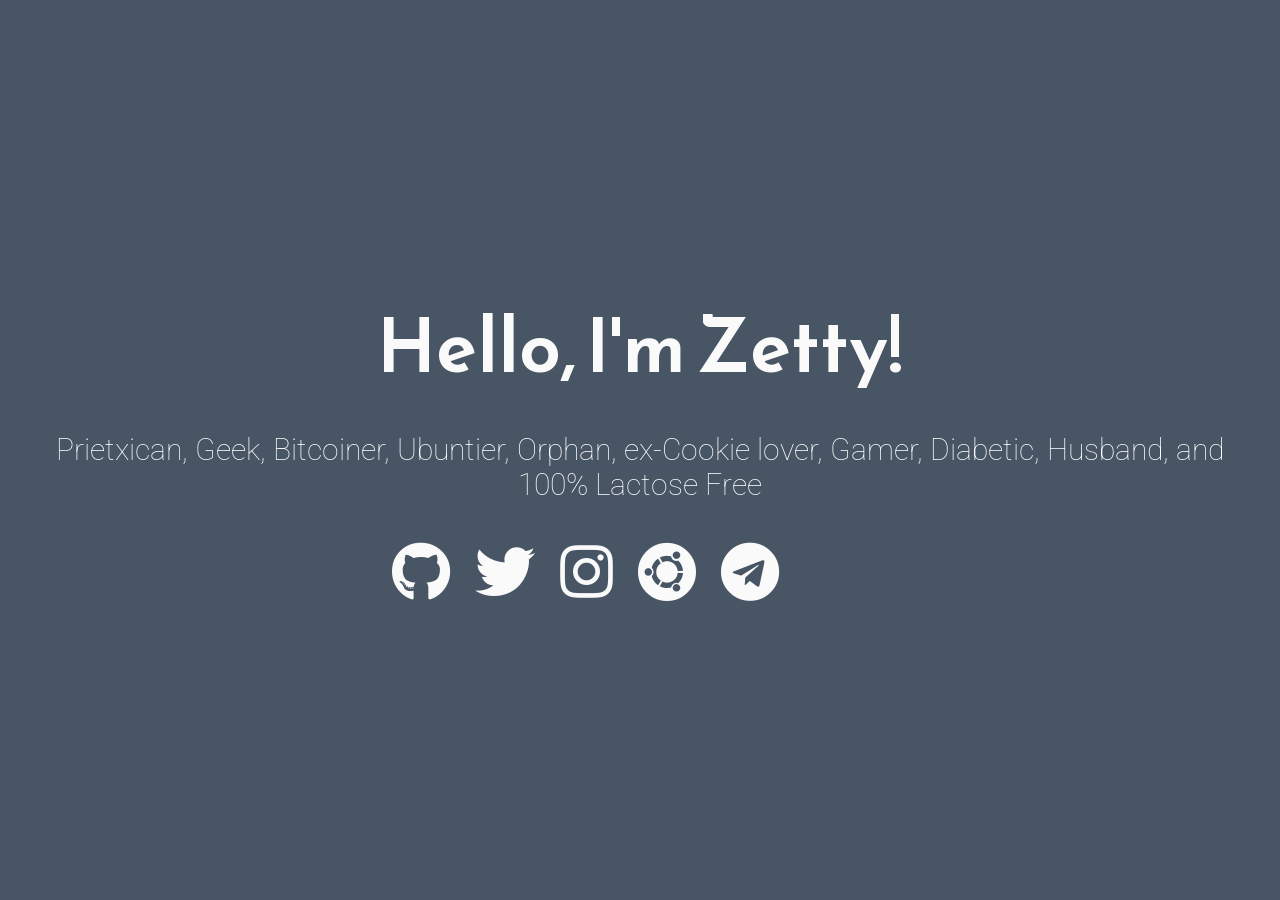
==== index.html @ e0d14dcd "Update index.html" ====
<!DOCTYPE html>
<html>
<head>
	<meta charset="utf-8">
	<meta http-equiv="X-UA-Compatible" content="IE=edge">
	<meta name="viewport" content="width=device-width, initial-scale=1.0">

	<title>The ONeZetty | Awesome Cyberpunk</title>

	<link rel="icon" href="favicon.ico" type="image/png" />

	<link href="https://fonts.googleapis.com/css?family=Reem+Kufi|Roboto:300" rel="stylesheet">
	<link href="https://use.fontawesome.com/releases/v5.13.1/css/all.css" rel="stylesheet">
	<link rel="stylesheet" href="css/reset.css">
	<link rel="stylesheet" href="css/styles.css">
	<!-- <link rel="stylesheet" href="css/themes/indigo-white.css"> -->
	<!-- <link rel="stylesheet" href="css/themes/green-white.css"> -->
	<!-- <link rel="stylesheet" href="css/themes/red-white.css"> -->
	<link rel="stylesheet" href="css/themes/grey-white.css">
	<!-- <link rel="stylesheet" href="css/themes/white-indigo.css"> -->
	<!-- <link rel="stylesheet" href="css/themes/white-blue.css"> -->
	<!-- <link rel="stylesheet" href="css/themes/white-grey.css"> -->
	<!-- <link rel="stylesheet" href="css/themes/white-red.css"> -->
	<!-- <link rel="stylesheet" href="css/themes/yellow-black.css"> -->
</head>
<body>
	<main>
		<div class="intro">Hello, I'm Zetty!</div>
		<div class="tagline">Prietxican, Geek, Bitcoiner, Ubuntier, Orphan, ex-Cookie lover, Gamer, Diabetic, Husband, and 100% Lactose Free </div>
		<!-- Find your icons from here - https://fontawesome.com/icons?d=gallery&s=brands -->
		<div class="icons-social">
			<a target="_blank" href="https://github.com/onezetty">
        <i class="fab fa-github" aria-hidden="true" title="Github"></i>
        <span class="sr-only">Github</span>
      </a>
      <a target="_blank" href="https://twitter.com/OneZetty">
        <i class="fab fa-twitter" aria-hidden="true" title="Twitter"></i>
        <span class="sr-only">Twitter</span>
      </a>
      <a target="_blank" href="https://www.instagram.com/onezetty/">
        <i class="fab fa-instagram" aria-hidden="true" title="Instagram"></i>
        <span class="sr-only">Instagram</span>
      </a>
      <a target="_blank" href="https://askubuntu.com/users/233996/onezetty">
        <i class="fab fa-ubuntu" aria-hidden="true" title="AskUbuntu"></i>
        <span class="sr-only">AskUbuntu</span>
      </a>
      <a target="_blank" href="https://t.me/onezetty">
        <i class="fab fa-telegram" aria-hidden="true" title="AskUbuntu"></i>
        <span class="sr-only">Telegram</span>
      </a>	
     <a target="_blank" href="mailto:contacto@onezetty.com">
       <i class="fab fa-circle-envelope" aria-hidden="true" title="Email"></i>
       <span class="sr-only">Email</span>
     </a>
         <a target="_blank" href="https://ko-fi.com/onezetty">
       <i class="fab fa-mug-hot" aria-hidden="true" title="Ko-fi"></i>
       <span class="sr-only">Ko-fi</span>
     </a>
    </div>
	</main>
</body>
</html>
---- css/styles.css ----
/* Typography */

html {
	font-family: 'Roboto', sans-serif;
}

@media (min-width: 576px) {
	html {
		font-size: 14px;
	}
}

@media (min-width: 768px) {
	html {
		font-size: 16px;
	}
}

@media (min-width: 992px) {
	html {
		font-size: 18px;
	}
}

@media (min-width: 1200px) {
	html {
		font-size: 20px;
	}
}

.icons-social i {
	font-size: 3em;
}

/* Custom Styles */

main {
	display: flex;
	flex-direction: column;
	min-height: 100vh;
	justify-content: center;
	padding: 0 30px;
	text-align: center;
}

main > .intro {
	font-family: 'Reem Kufi', sans-serif;
	font-size: 3.75em;
	font-weight: 600;
}

main > .tagline {
	font-size: 1.5rem;
	margin: 1.5rem 0;
	font-weight: 100;
}

.icons-social i {
	padding: 10px;
}

.icons-social a {
  text-decoration: none;
}

.devto {
	margin-bottom: -0.20rem;
}

.devto svg {
	margin-bottom: -0.20rem;
	margin-left: 0.675rem;;
	width: 2.65rem;
	height: 2.65rem;
}
---- css/themes/indigo-white.css ----
/* Theme */

main {
	background: #303F9F;
	color: #FAFAFA;
}

.icons-social a {
	color: #FAFAFA;
}

.icons-social a svg path{
	fill: #FAFAFA;
}
---- css/themes/green-white.css ----
/* Theme */

main {
	background: #43A047;
	color: #FAFAFA;
}

.icons-social a {
	color: #FAFAFA;
}

.icons-social a svg path{
	fill: #FAFAFA;
}
---- css/themes/red-white.css ----
/* Theme */

main {
	background: #AF3D4E;
	color: #FAFAFA;
}

.icons-social a {
	color: #FAFAFA;
}

.icons-social a svg path{
	fill: #FAFAFA;
}
---- css/themes/grey-white.css ----
/* Theme */

main {
	background: #485564;
	color: #FAFAFA;
}

.icons-social a {
	color: #FAFAFA;
}

.icons-social a svg path{
	fill: #FAFAFA;
}
---- css/themes/white-indigo.css ----
/* Theme */

main {
	background: #E8EAF6;
	color: #303F9F;
}

.icons-social a {
	color: #303F9F;
}

.icons-social a svg path{
	fill: #303F9F;
}
---- css/themes/white-blue.css ----
/* Theme */

main {
	background: #FAFAFA;
	color: #0277BD;
}

.icons-social a {
	color: #0277BD;
}

.icons-social a svg path{
	fill: #0277BD;
}
---- css/themes/white-grey.css ----
/* Theme */

main {
	background: #EDEDED;
	color: #4B5658;
}

.icons-social a {
	color: #4B5658;
}

.icons-social a svg path{
	fill: #4B5658;
}
---- css/themes/white-red.css ----
/* Theme */

main {
	background: #EDEDED;
	color: #AF3D4E;
}

.icons-social a {
	color: #AF3D4E;
}

.icons-social a svg path{
	fill: #AF3D4E;
}
---- css/themes/yellow-black.css ----
/* Theme */

main {
	background: #FFEB3B;
	color: #1E1E1E;
}

.icons-social a {
	color: #1E1E1E;
}

.icons-social a svg path{
	fill: #1E1E1E;
}
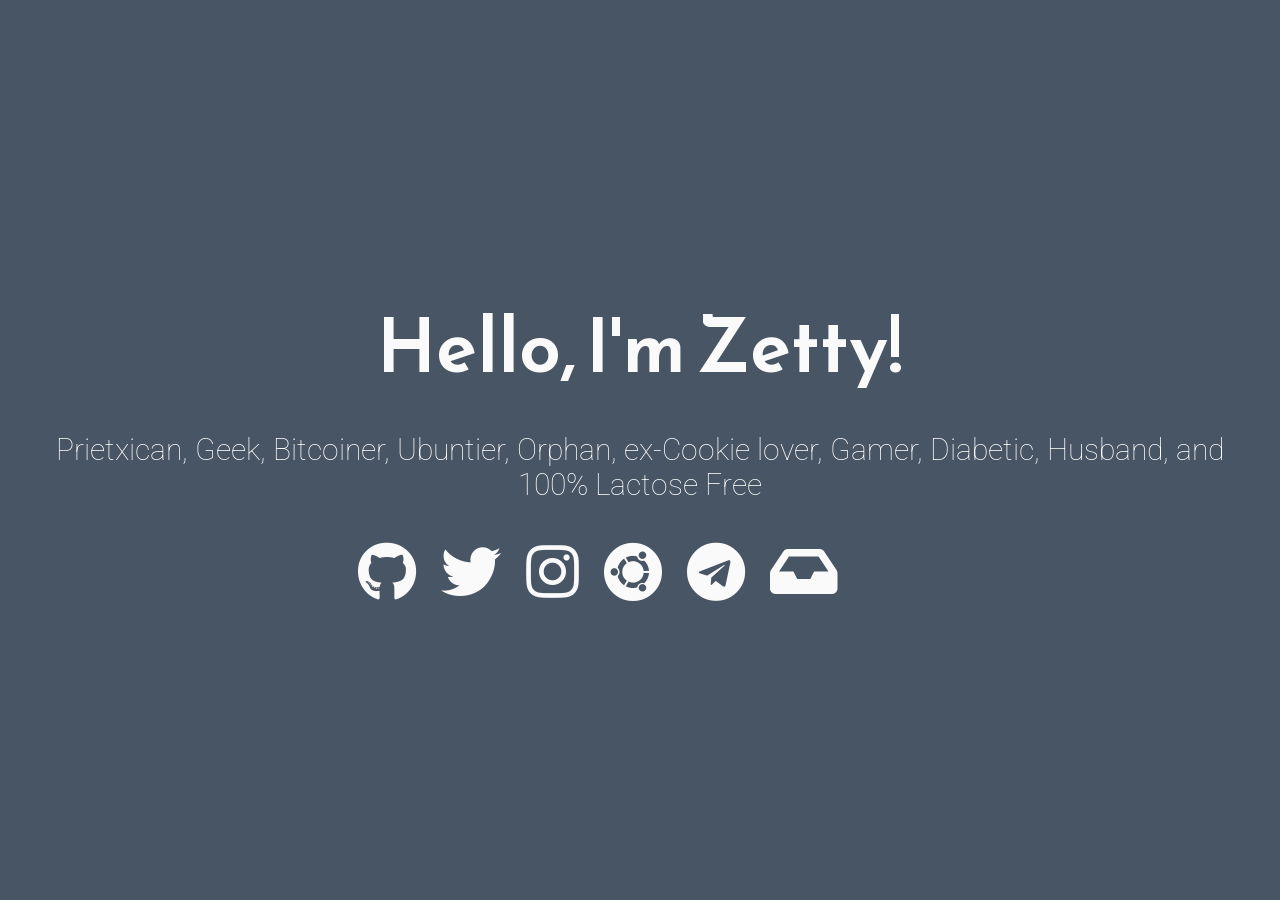
==== commit 14fb16dd: "Update index.html" ====
--- a/index.html
+++ b/index.html
@@ -50,7 +50,7 @@
         <span class="sr-only">Telegram</span>
       </a>	
      <a target="_blank" href="mailto:contacto@onezetty.com">
-       <i class="fab fa-circle-envelope" aria-hidden="true" title="Email"></i>
+       <i class="fas fa-inbox" aria-hidden="true" title="Email"></i>
        <span class="sr-only">Email</span>
      </a>
          <a target="_blank" href="https://ko-fi.com/onezetty">
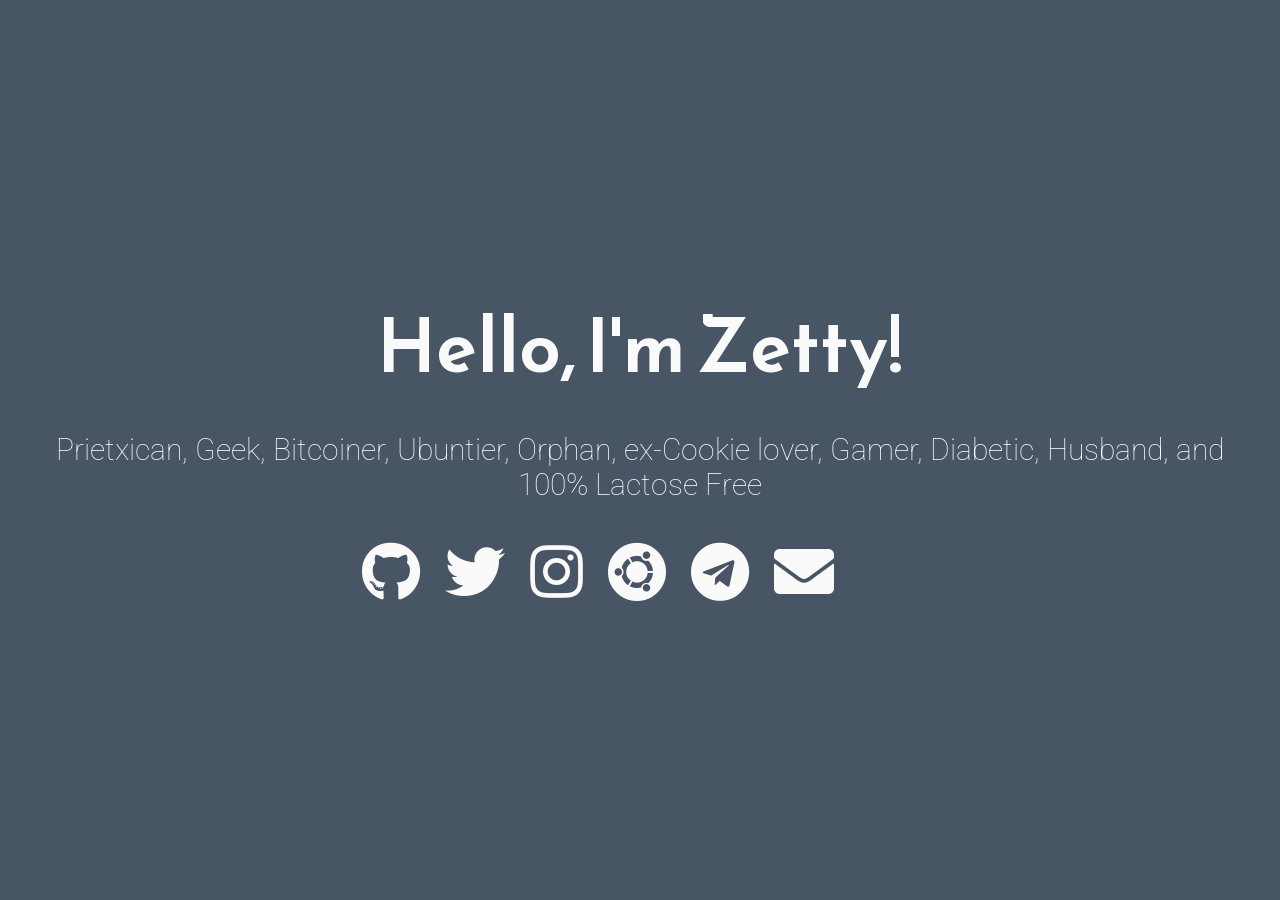
==== commit e0aa9ccf: "Update index.html" ====
--- a/index.html
+++ b/index.html
@@ -50,7 +50,7 @@
         <span class="sr-only">Telegram</span>
       </a>	
      <a target="_blank" href="mailto:contacto@onezetty.com">
-       <i class="fas fa-inbox" aria-hidden="true" title="Email"></i>
+       <i class="fas fa-envelope" aria-hidden="true" title="Email"></i>
        <span class="sr-only">Email</span>
      </a>
          <a target="_blank" href="https://ko-fi.com/onezetty">
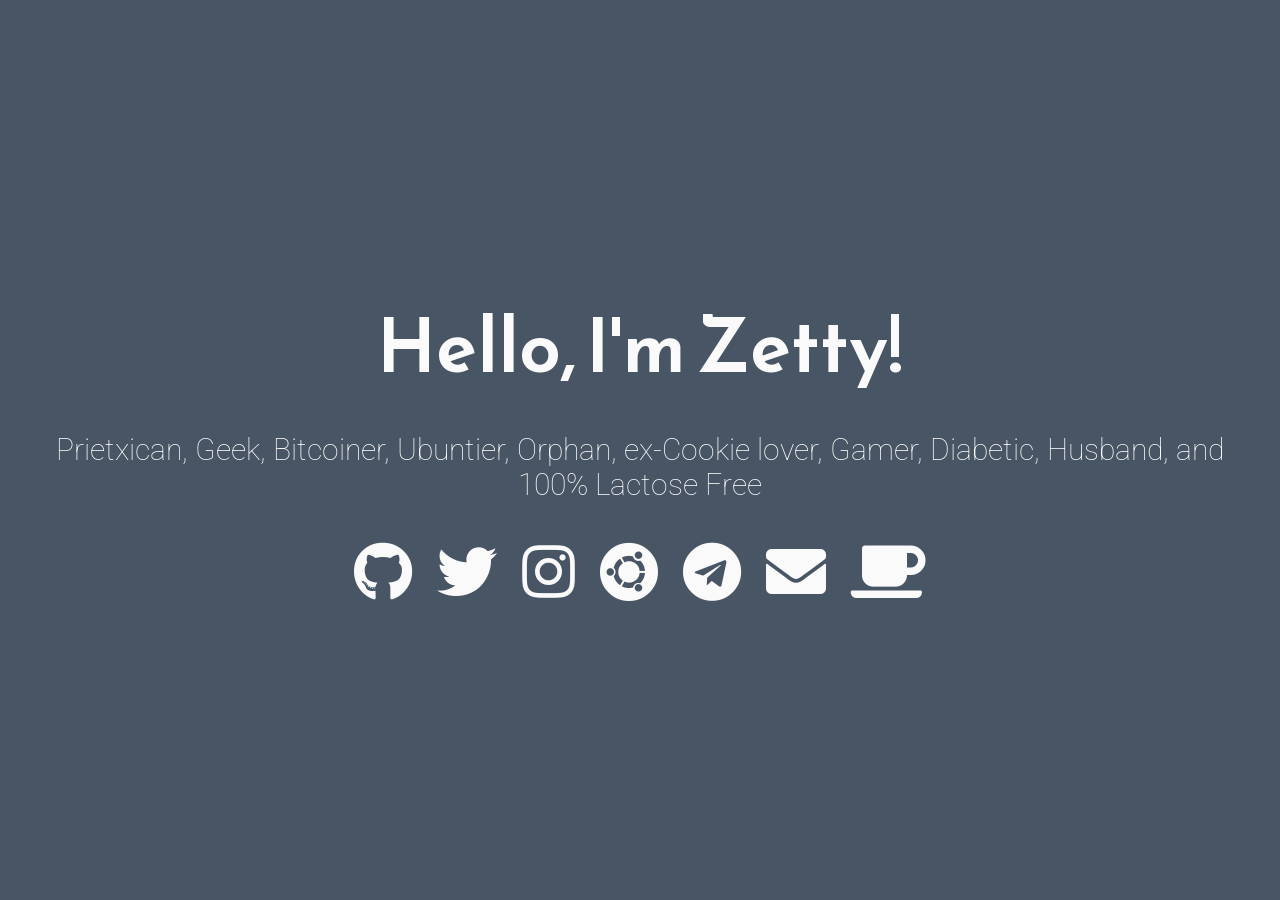
==== commit 9a020da4: "Update index.html" ====
--- a/index.html
+++ b/index.html
@@ -54,7 +54,7 @@
        <span class="sr-only">Email</span>
      </a>
          <a target="_blank" href="https://ko-fi.com/onezetty">
-       <i class="fab fa-mug-hot" aria-hidden="true" title="Ko-fi"></i>
+       <i class="fas fa-coffee" aria-hidden="true" title="Ko-fi"></i>
        <span class="sr-only">Ko-fi</span>
      </a>
     </div>
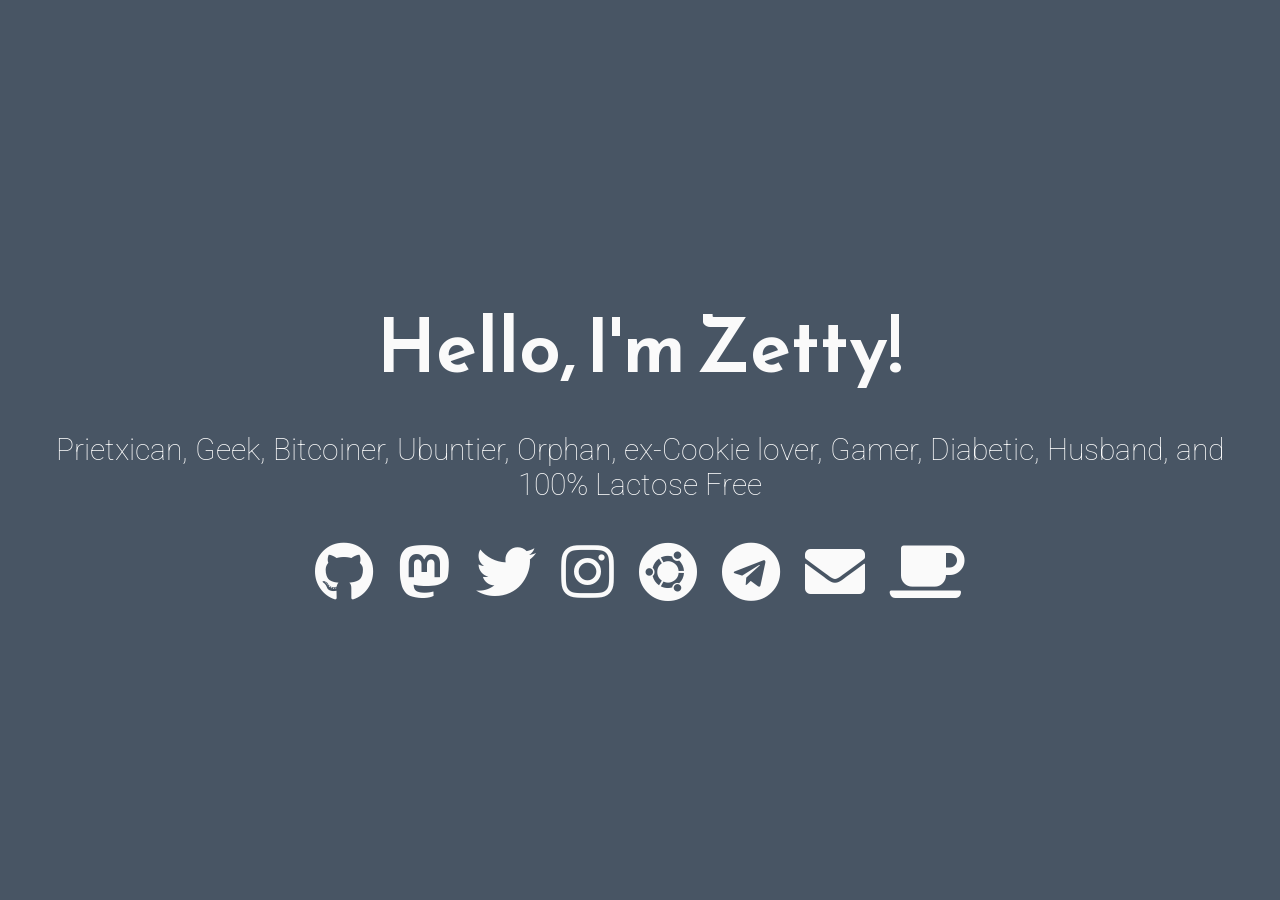
==== commit ef86d1c1: "Update index.html" ====
--- a/index.html
+++ b/index.html
@@ -33,6 +33,10 @@
         <i class="fab fa-github" aria-hidden="true" title="Github"></i>
         <span class="sr-only">Github</span>
       </a>
+	<a target="_blank" href="https://mstdn.mx/@onezetty">
+        <i class="fab fa-mastodon" aria-hidden="true" title="Mastodon"></i>
+        <span class="sr-only">Mastodon</span>
+      </a>
       <a target="_blank" href="https://twitter.com/OneZetty">
         <i class="fab fa-twitter" aria-hidden="true" title="Twitter"></i>
         <span class="sr-only">Twitter</span>
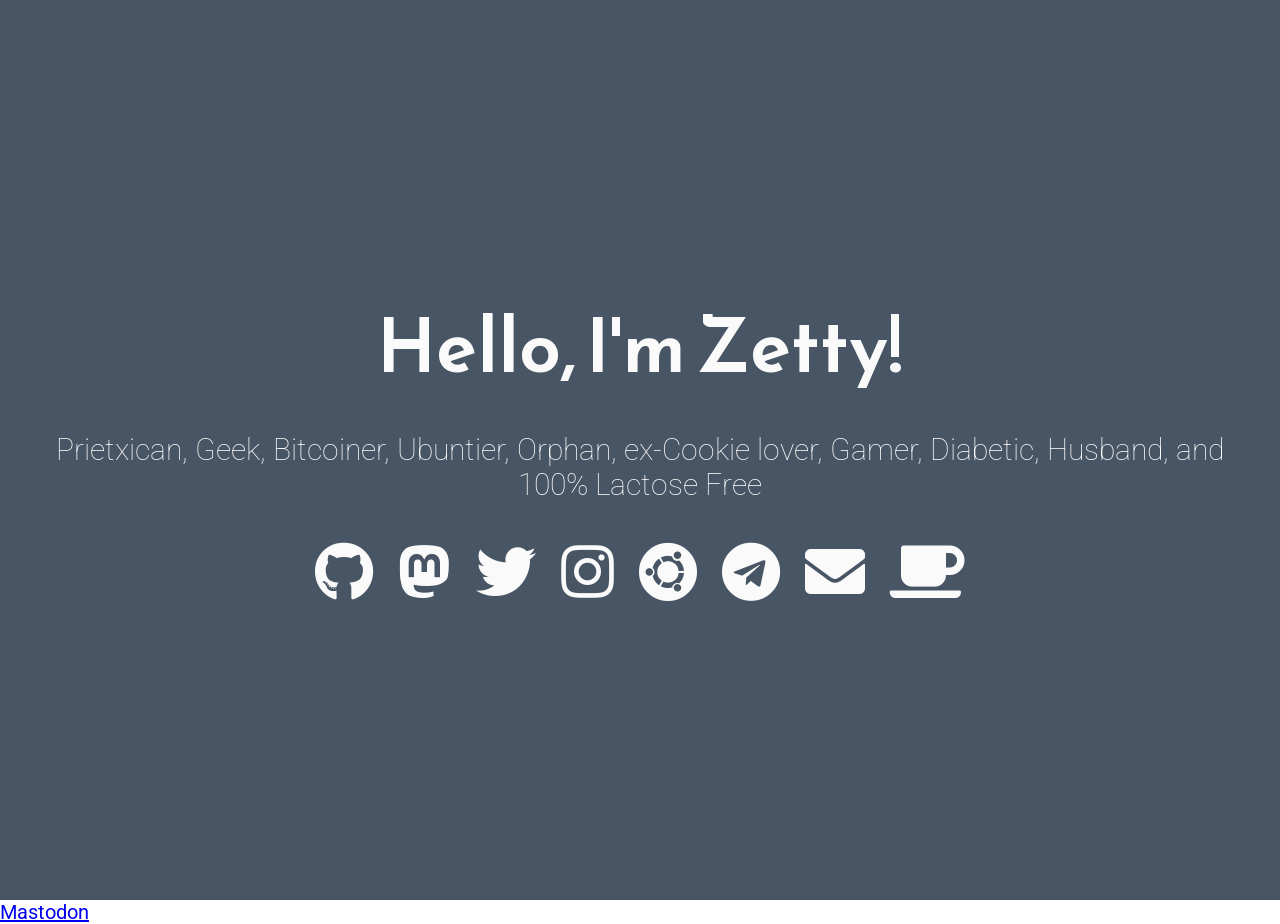
==== commit 69add3eb: "Update index.html" ====
--- a/index.html
+++ b/index.html
@@ -53,7 +53,7 @@
         <i class="fab fa-telegram" aria-hidden="true" title="AskUbuntu"></i>
         <span class="sr-only">Telegram</span>
       </a>	
-     <a target="_blank" href="mailto:contacto@onezetty.com">
+     <a target="_blank" href="mailto:onezetty@proton.me">
        <i class="fas fa-envelope" aria-hidden="true" title="Email"></i>
        <span class="sr-only">Email</span>
      </a>
@@ -63,5 +63,6 @@
      </a>
     </div>
 	</main>
+<a rel="me" href="https://mstdn.mx/@onezetty">Mastodon</a>
 </body>
 </html>
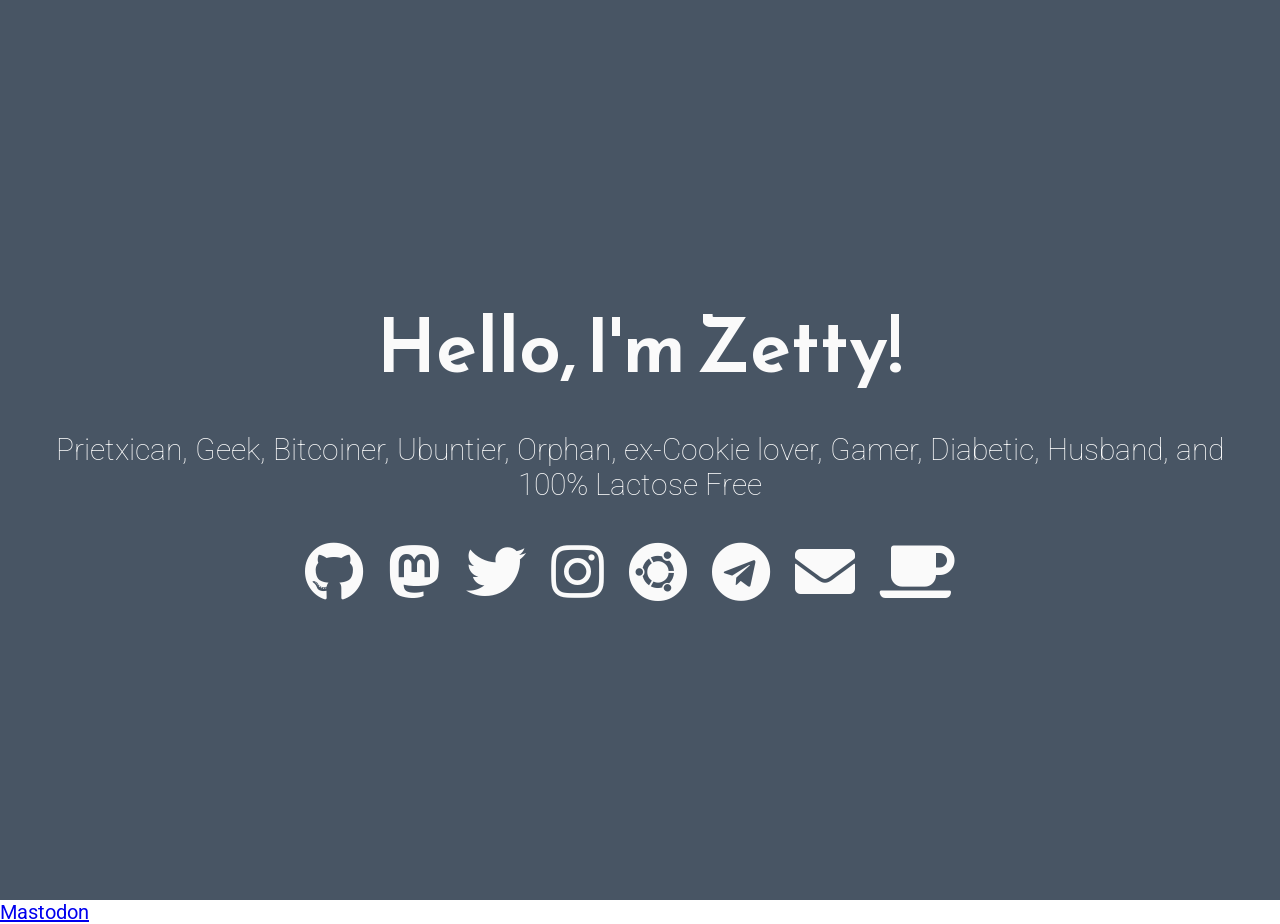
==== commit 63c652fc: "Update index.html threads updates" ====
--- a/index.html
+++ b/index.html
@@ -61,6 +61,11 @@
        <i class="fas fa-coffee" aria-hidden="true" title="Ko-fi"></i>
        <span class="sr-only">Ko-fi</span>
      </a>
+	     </a>
+    <a target="_blank" href="https://www.threads.com/@onezetty">
+       <i class="fa-brands fa-threads" aria-hidden="true" title="Threads"></i>
+       <span class="sr-only">Ko-fi</span>
+     </a>		
     </div>
 	</main>
 <a rel="me" href="https://mstdn.mx/@onezetty">Mastodon</a>
